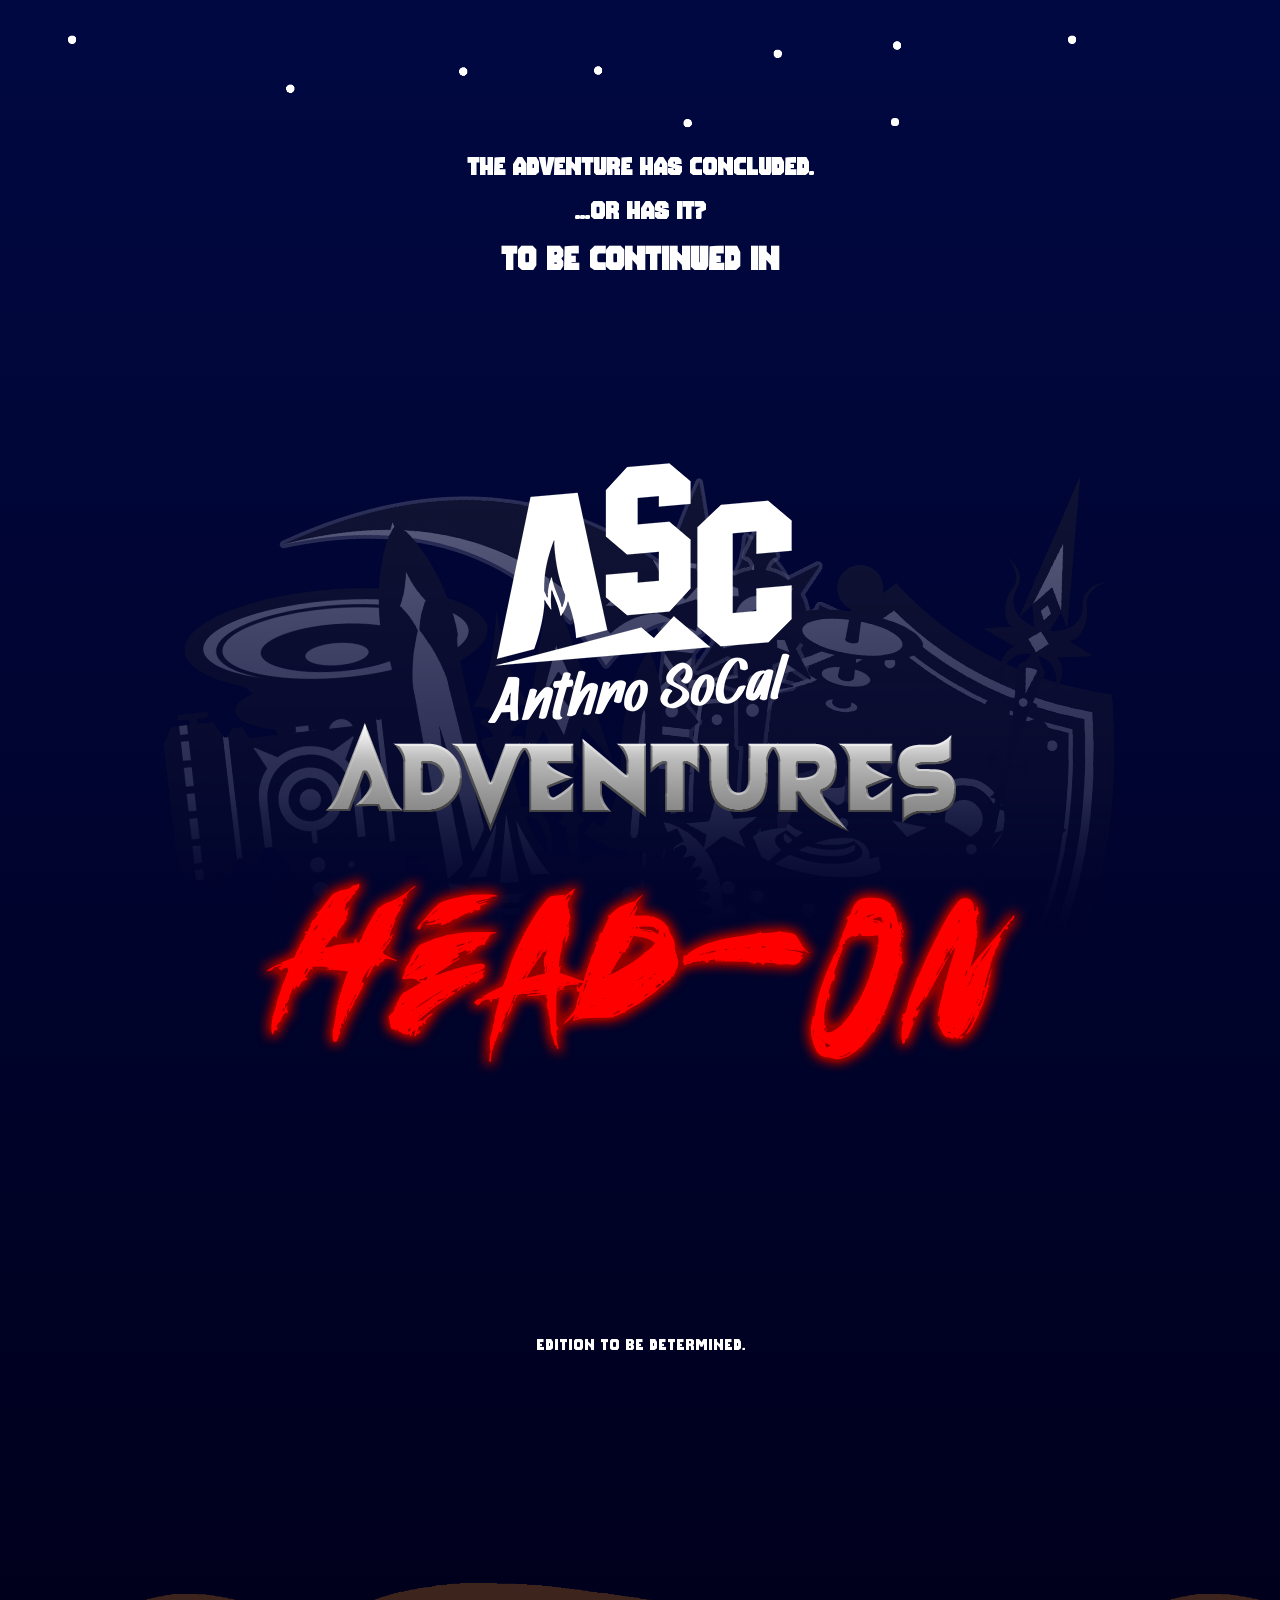
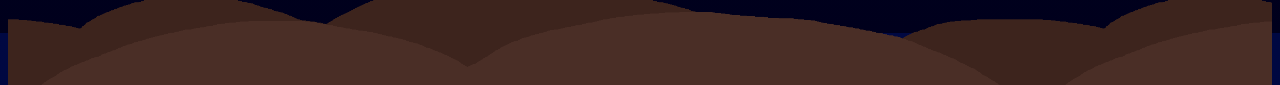
==== index.html @ 1a3e677b "well uh... damn...." ====
<!DOCTYPE html>
<html>
    <head>
        <link rel="stylesheet" href="default.css">
        <title>Coming SOON</title>
    </head>
    <body>
        <header></header>
        <h2>The adventure has concluded.</h2>
        <h2>...Or has it?</h2>
        <h1>TO BE CONTINUED IN</h1>
        <img src="ascadventures3.png"/>
        <p>Edition to be determined.</p>
        <footer></footer>
    </body>
</html>
---- default.css ----
@font-face {
  font-family: "The Bomb Sound";
  src: url(The\ Bomb\ Sound.ttf);
}
p, h1, h2 {
  font-family: "The Bomb Sound";
  text-align: center;
  color: white;
}

img {
  display: block;
  margin: auto;
}

html {
  background: #000842;
  background: linear-gradient(180deg, rgb(0, 8, 66) 0%, rgb(0, 0, 28) 100%);
}

header {
  height: 128px;
  width: auto;
  background-image: url(stars.png);
  background-repeat: repeat-x;
  background-size: 1000px;
}

footer {
  position: relative;
  top: 60px;
  height: 256px;
  margin: auto;
  background-image: url(dunes.png);
  background-repeat: repeat-x;
  background-size: 1024px;
}/*# sourceMappingURL=default.css.map */
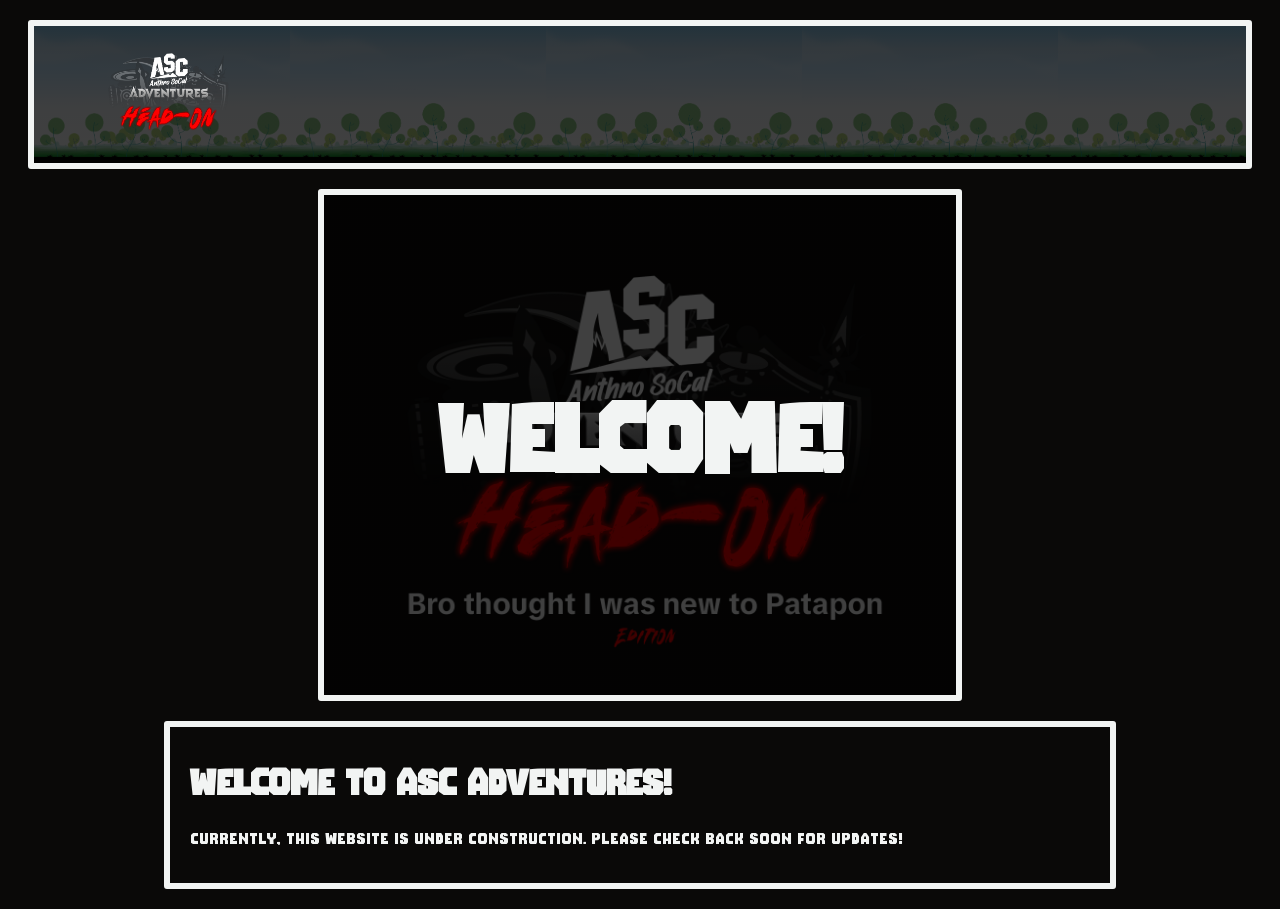
==== commit e81c3744: "hey chat? i think we might be back...." ====
--- a/index.html
+++ b/index.html
@@ -2,15 +2,22 @@
 <html>
     <head>
         <link rel="stylesheet" href="default.css">
-        <title>Coming SOON</title>
+        <title>ASC Adventures: HEAD-ON</title>
     </head>
     <body>
-        <header></header>
-        <h2>The adventure has concluded.</h2>
-        <h2>...Or has it?</h2>
-        <h1>TO BE CONTINUED IN</h1>
-        <img src="ascadventures3.png"/>
-        <p>Edition to be determined.</p>
-        <footer></footer>
+        <nav>
+            <ul>
+                <li class="selected"><img src="ascadventures3cropped.png"></li>
+            </ul>
+        </nav>
+        <main>
+            <div class="intro">
+                <h1>Welcome!</h1>
+            </div>
+            <article>
+                <h2>Welcome to ASC Adventures!</h2>
+                <p>Currently, this website is under construction. Please check back soon for updates!</p>
+            </article>
+        </main>
     </body>
 </html>
--- a/default.css
+++ b/default.css
@@ -2,36 +2,83 @@
   font-family: "The Bomb Sound";
   src: url(The\ Bomb\ Sound.ttf);
 }
-p, h1, h2 {
-  font-family: "The Bomb Sound";
-  text-align: center;
-  color: white;
+@keyframes infiniteScroll {
+  0% {
+    background-position: 100% 0;
+  }
+  100% {
+    background-position: 0 0;
+  }
+}
+html {
+  background-color: #0a0908;
 }
 
-img {
-  display: block;
-  margin: auto;
+nav {
+  background: linear-gradient(rgba(0, 0, 0, 0.75), rgba(0, 0, 0, 0.75)), url(training.png);
+  background-repeat: repeat-x;
+  background-size: contain;
+  animation: infiniteScroll 60s linear infinite;
+  border: 6px #f2f4f3 solid;
+  border-radius: 3px;
+  padding: 10px;
+  margin: 20px;
+}
+nav ul {
+  display: flex;
+  flex-direction: row;
+  justify-content: flex-start;
+  align-items: center;
+  font-family: "The Bomb Sound", sans-serif;
+}
+nav ul li {
+  font-size: 24px;
+  margin: 0 20px;
+  list-style: none;
+  color: #f2f4f3;
+}
+nav ul li img {
+  height: 80px;
 }
 
-html {
-  background: #000842;
-  background: linear-gradient(180deg, rgb(0, 8, 66) 0%, rgb(0, 0, 28) 100%);
+li.selected {
+  color: #36558f;
+  text-decoration: underline;
 }
 
-header {
-  height: 128px;
-  width: auto;
-  background-image: url(stars.png);
-  background-repeat: repeat-x;
-  background-size: 1000px;
+.intro {
+  background: linear-gradient(rgba(0, 0, 0, 0.75), rgba(0, 0, 0, 0.75)), url(ascadventures3.png);
+  background-size: contain;
+  background-repeat: no-repeat;
+  background-position: center;
+  border: 6px #f2f4f3 solid;
+  border-radius: 3px;
+  display: flex;
+  justify-content: center;
+  align-items: center;
+  max-width: 50%;
+  max-height: 1000px;
+  min-height: 500px;
+  margin: 20px auto;
+}
+.intro h1 {
+  font-family: "The Bomb Sound", sans-serif;
+  font-size: 96px;
+  color: #f2f4f3;
+  text-align: center;
+  padding: 20px;
 }
 
-footer {
-  position: relative;
-  top: 60px;
-  height: 256px;
-  margin: auto;
-  background-image: url(dunes.png);
-  background-repeat: repeat-x;
-  background-size: 1024px;
+article {
+  border: 6px #f2f4f3 solid;
+  border-radius: 3px;
+  font-family: "The Bomb Sound", sans-serif;
+  color: #f2f4f3;
+  max-width: 900px;
+  margin: 20px auto;
+  padding: 20px;
+}
+article h2 {
+  font-size: 36px;
+  margin-top: 20px;
 }/*# sourceMappingURL=default.css.map */
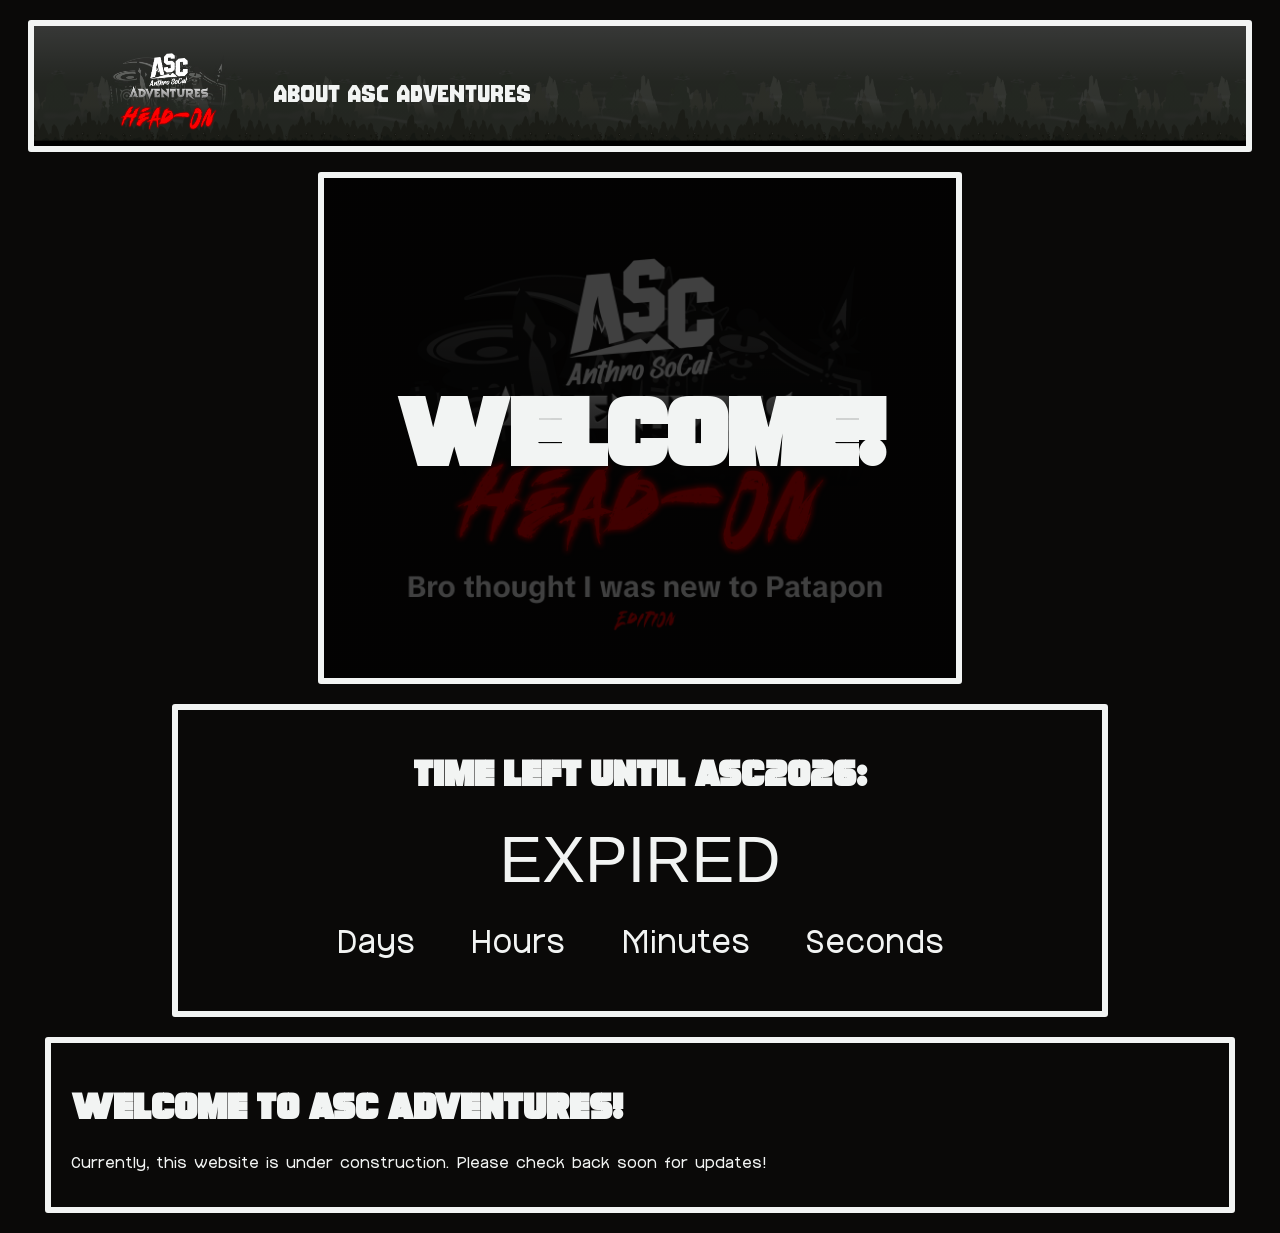
==== commit 0b8a391c: "new javascript stuff (yes ik the timer is scuffed i'll work on that when i get the chance)" ====
--- a/index.html
+++ b/index.html
@@ -5,19 +5,68 @@
         <title>ASC Adventures: HEAD-ON</title>
     </head>
     <body>
-        <nav>
+        <nav id="navbar">
             <ul>
                 <li class="selected"><img src="ascadventures3cropped.png"></li>
+                <li><a href="about.html">About ASC Adventures</a></li>
             </ul>
         </nav>
         <main>
             <div class="intro">
                 <h1>Welcome!</h1>
             </div>
+            <div id="countdown">
+                <h2>Time left until ASC2026:</h2>
+                <div id="timer">
+                    <p id="days">D</p>
+                    <p id="hours">H</p>
+                    <p id="minutes">M</p>
+                    <p id="seconds">S</p>
+                </div>
+                <div id="labels">
+                    <p>Days</p>
+                    <p>Hours</p>
+                    <p>Minutes</p>
+                    <p>Seconds</p>
+                </div>
+            </div>
             <article>
                 <h2>Welcome to ASC Adventures!</h2>
                 <p>Currently, this website is under construction. Please check back soon for updates!</p>
             </article>
         </main>
+        <script src="navbar.js"></script>
+        <script>
+                    // Set the date we're counting down to
+                    var countDownDate = new Date("Sep 19, 2026 10:00:00").getTime();
+
+                    // Update the count down every 1 second
+                    var x = setInterval(function() {
+
+                    // Get today's date and time
+                    var now = new Date().getTime();
+
+                    // Find the distance between now and the count down date
+                    var distance = countDownDate - now;
+
+                    // Time calculations for days, hours, minutes and seconds
+                    var days = Math.floor(distance / (1000 * 60 * 60 * 24));
+                    var hours = Math.floor((distance % (1000 * 60 * 60 * 24)) / (1000 * 60 * 60));
+                    var minutes = Math.floor((distance % (1000 * 60 * 60)) / (1000 * 60));
+                    var seconds = Math.floor((distance % (1000 * 60)) / 1000);
+
+                    // Display the result in the element with id="timer"
+                    document.getElementById("days").innerHTML = days;
+                    document.getElementById("hours").innerHTML = hours;
+                    document.getElementById("minutes").innerHTML = minutes;
+                    document.getElementById("seconds").innerHTML = seconds;
+
+                    // If the count down is finished, write some text
+                    if (distance < 0) {
+                        clearInterval(x);
+                        document.getElementById("timer").innerHTML = "EXPIRED";
+                    }
+                    }, 1000);
+        </script>
     </body>
 </html>
--- a/default.css
+++ b/default.css
@@ -2,7 +2,19 @@
   font-family: "The Bomb Sound";
   src: url(The\ Bomb\ Sound.ttf);
 }
-@keyframes infiniteScroll {
+@font-face {
+  font-family: Bulletproof;
+  src: url(Bulletproof-w1nxx.ttf);
+}
+@font-face {
+  font-family: Radja;
+  src: url(Radja-q2MP5.ttf);
+}
+@font-face {
+  font-family: DS-DIGI;
+  src: url(DS-DIGI.ttf);
+}
+@keyframes scroll-x {
   0% {
     background-position: 100% 0;
   }
@@ -10,35 +22,54 @@
     background-position: 0 0;
   }
 }
+@keyframes scroll-xy {
+  0% {
+    background-position: 0% 0%;
+  }
+  100% {
+    background-position: 100% 100%;
+  }
+}
 html {
   background-color: #0a0908;
 }
 
-nav {
-  background: linear-gradient(rgba(0, 0, 0, 0.75), rgba(0, 0, 0, 0.75)), url(training.png);
+#navbar {
   background-repeat: repeat-x;
   background-size: contain;
-  animation: infiniteScroll 60s linear infinite;
+  animation: scroll-x 60s linear infinite;
   border: 6px #f2f4f3 solid;
   border-radius: 3px;
   padding: 10px;
   margin: 20px;
+  height: 100px;
 }
-nav ul {
+#navbar ul {
   display: flex;
   flex-direction: row;
   justify-content: flex-start;
   align-items: center;
   font-family: "The Bomb Sound", sans-serif;
 }
-nav ul li {
+#navbar ul li {
   font-size: 24px;
   margin: 0 20px;
   list-style: none;
   color: #f2f4f3;
 }
-nav ul li img {
+#navbar ul li img {
   height: 80px;
+  transition: height 0.1s ease;
+}
+#navbar ul li img:hover {
+  height: 90px;
+}
+#navbar ul li a {
+  text-decoration: none;
+  color: #f2f4f3;
+}
+#navbar ul li a:hover {
+  color: #36558f;
 }
 
 li.selected {
@@ -62,8 +93,8 @@
   margin: 20px auto;
 }
 .intro h1 {
-  font-family: "The Bomb Sound", sans-serif;
-  font-size: 96px;
+  font-family: Bulletproof, sans-serif;
+  font-size: 6em;
   color: #f2f4f3;
   text-align: center;
   padding: 20px;
@@ -72,13 +103,52 @@
 article {
   border: 6px #f2f4f3 solid;
   border-radius: 3px;
-  font-family: "The Bomb Sound", sans-serif;
+  font-family: Radja, sans-serif;
   color: #f2f4f3;
-  max-width: 900px;
+  max-width: 90%;
   margin: 20px auto;
   padding: 20px;
 }
 article h2 {
   font-size: 36px;
   margin-top: 20px;
+  font-family: Bulletproof, sans-serif;
+}
+
+#countdown {
+  border: 6px #f2f4f3 solid;
+  border-radius: 3px;
+  font-family: DS-DIGI, sans-serif;
+  color: #f2f4f3;
+  max-width: 70%;
+  margin: 20px auto;
+  padding: 20px;
+}
+#countdown h2 {
+  font-size: 36px;
+  margin-top: 20px;
+  font-family: Bulletproof, sans-serif;
+  text-align: center;
+}
+#countdown #timer {
+  font-size: 4rem;
+  text-align: center;
+  display: flex;
+  justify-content: space-around;
+  align-items: center;
+  max-width: 75%;
+  margin: 0 auto;
+}
+#countdown #timer p {
+  margin: 0;
+}
+#countdown #labels {
+  font-family: Radja, sans-serif;
+  font-size: 2rem;
+  text-align: center;
+  display: flex;
+  justify-content: space-around;
+  align-items: center;
+  max-width: 75%;
+  margin: 0 auto;
 }/*# sourceMappingURL=default.css.map */
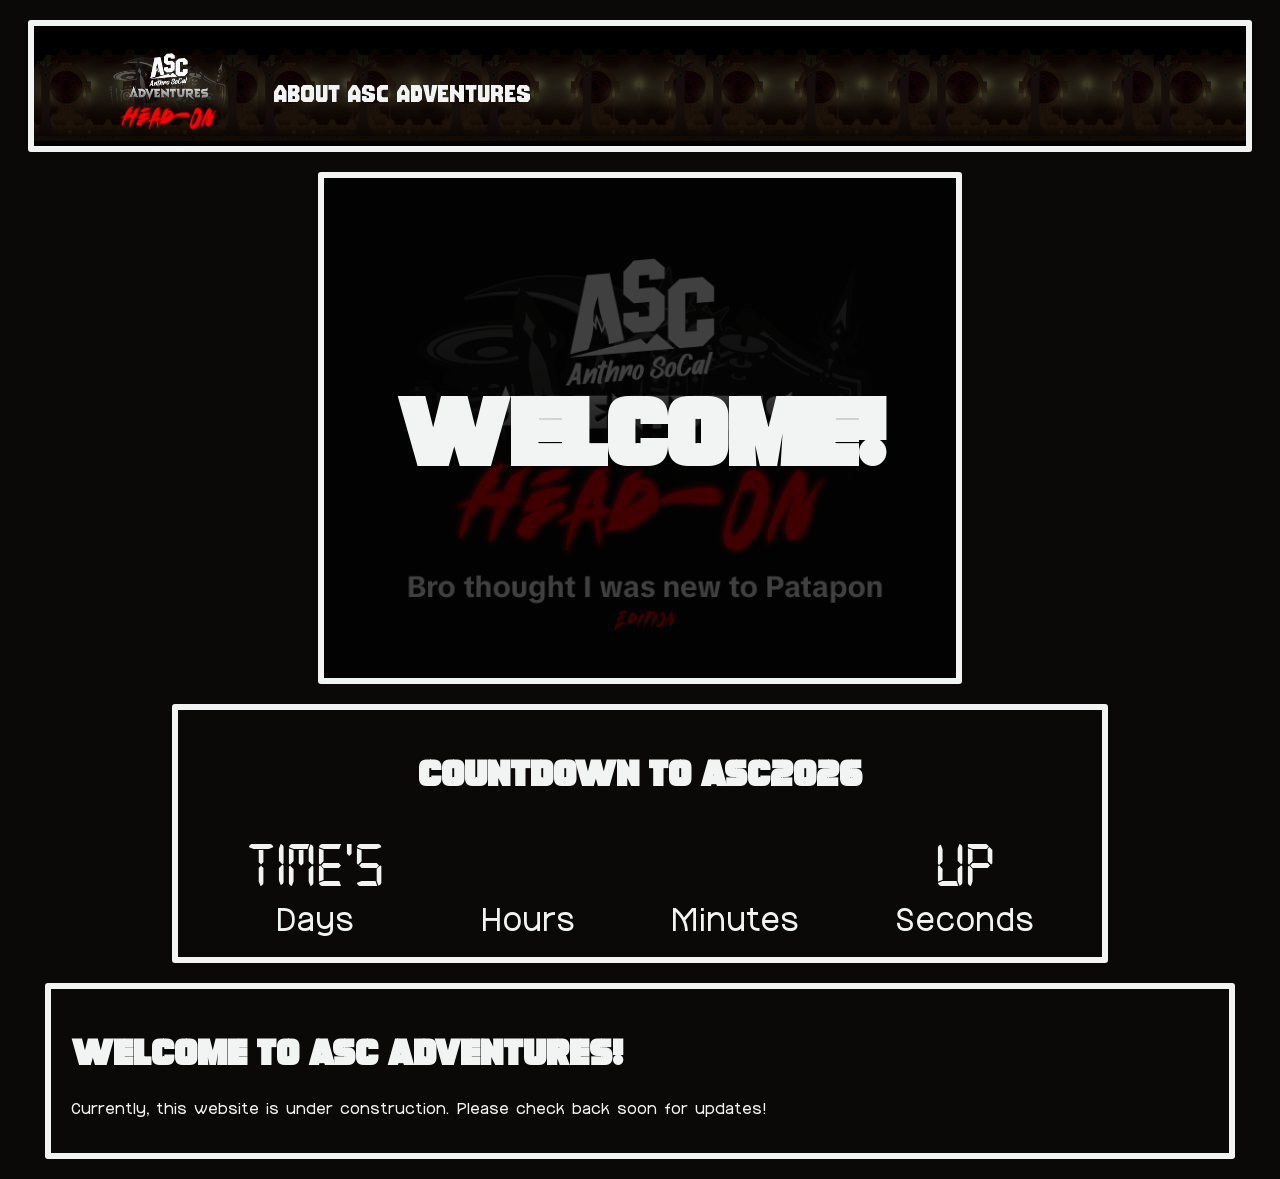
==== commit e31e2655: "reorganized the fonts and fixed the weird countdown" ====
--- a/index.html
+++ b/index.html
@@ -15,19 +15,17 @@
             <div class="intro">
                 <h1>Welcome!</h1>
             </div>
-            <div id="countdown">
-                <h2>Time left until ASC2026:</h2>
-                <div id="timer">
-                    <p id="days">D</p>
-                    <p id="hours">H</p>
-                    <p id="minutes">M</p>
-                    <p id="seconds">S</p>
-                </div>
-                <div id="labels">
-                    <p>Days</p>
-                    <p>Hours</p>
-                    <p>Minutes</p>
-                    <p>Seconds</p>
+            <div id="countdowncontainer">
+                <h2>Countdown to ASC2026</h2>
+                <div id="countdown">
+                    <p id="days" class="cdnumbers">D</p>
+                    <p id="hours" class="cdnumbers">H</p>
+                    <p id="minutes" class="cdnumbers">M</p>
+                    <p id="seconds" class="cdnumbers">S</p>
+                    <p class="cdlabels">Days</p>
+                    <p class="cdlabels">Hours</p>
+                    <p class="cdlabels">Minutes</p>
+                    <p class="cdlabels">Seconds</p>
                 </div>
             </div>
             <article>
@@ -64,7 +62,10 @@
                     // If the count down is finished, write some text
                     if (distance < 0) {
                         clearInterval(x);
-                        document.getElementById("timer").innerHTML = "EXPIRED";
+                        document.getElementById("days").innerHTML = "TIME'S";
+                        document.getElementById("hours").innerHTML = "";
+                        document.getElementById("minutes").innerHTML = "";
+                        document.getElementById("seconds").innerHTML = "UP";
                     }
                     }, 1000);
         </script>
--- a/default.css
+++ b/default.css
@@ -1,18 +1,18 @@
 @font-face {
   font-family: "The Bomb Sound";
-  src: url(The\ Bomb\ Sound.ttf);
+  src: url(fonts/The\ Bomb\ Sound.ttf);
 }
 @font-face {
   font-family: Bulletproof;
-  src: url(Bulletproof-w1nxx.ttf);
+  src: url(fonts/Bulletproof-w1nxx.ttf);
 }
 @font-face {
   font-family: Radja;
-  src: url(Radja-q2MP5.ttf);
+  src: url(fonts/Radja-q2MP5.ttf);
 }
 @font-face {
-  font-family: DS-DIGI;
-  src: url(DS-DIGI.ttf);
+  font-family: "Digital 7";
+  src: url(fonts/digital-7.ttf);
 }
 @keyframes scroll-x {
   0% {
@@ -115,40 +115,45 @@
   font-family: Bulletproof, sans-serif;
 }
 
-#countdown {
+#countdowncontainer {
   border: 6px #f2f4f3 solid;
   border-radius: 3px;
-  font-family: DS-DIGI, sans-serif;
   color: #f2f4f3;
   max-width: 70%;
-  margin: 20px auto;
+  margin: auto;
   padding: 20px;
 }
-#countdown h2 {
+#countdowncontainer h2 {
+  font-size: 36px;
+  margin-top: 20px;
+  text-align: center;
+  font-family: Bulletproof, sans-serif;
+}
+#countdowncontainer #countdown {
+  display: grid;
+  grid-template-columns: auto auto auto auto;
+  grid-template-rows: auto auto;
+}
+#countdowncontainer #countdown h2 {
   font-size: 36px;
   margin-top: 20px;
   font-family: Bulletproof, sans-serif;
   text-align: center;
 }
-#countdown #timer {
+#countdowncontainer #countdown .cdnumbers {
   font-size: 4rem;
   text-align: center;
-  display: flex;
-  justify-content: space-around;
-  align-items: center;
   max-width: 75%;
-  margin: 0 auto;
+  margin: 10px auto;
+  font-family: "Digital 7", sans-serif;
 }
-#countdown #timer p {
+#countdowncontainer #countdown .cdnumbers p {
   margin: 0;
 }
-#countdown #labels {
+#countdowncontainer #countdown .cdlabels {
   font-family: Radja, sans-serif;
   font-size: 2rem;
   text-align: center;
-  display: flex;
-  justify-content: space-around;
-  align-items: center;
   max-width: 75%;
   margin: 0 auto;
 }/*# sourceMappingURL=default.css.map */
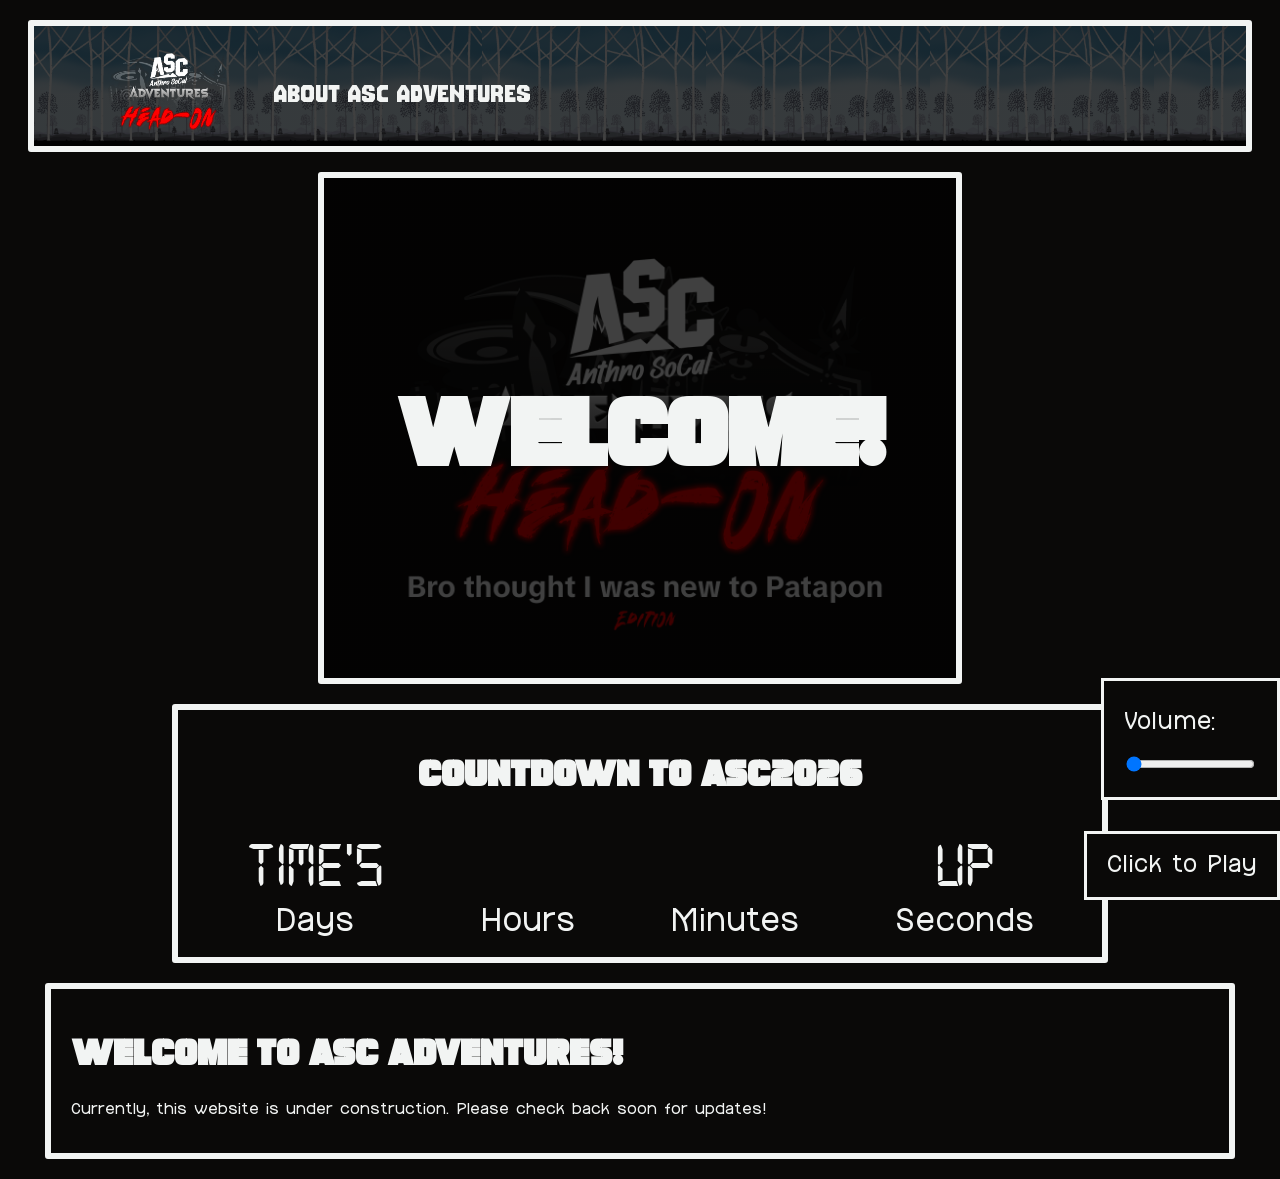
==== commit bf975111: "added a very basic audio system (muy fuego)" ====
--- a/index.html
+++ b/index.html
@@ -33,7 +33,8 @@
                 <p>Currently, this website is under construction. Please check back soon for updates!</p>
             </article>
         </main>
-        <script src="navbar.js"></script>
+        <script src="scripts/navbar.js"></script>
+        <script src="scripts/musicstuff.js"></script>
         <script>
                     // Set the date we're counting down to
                     var countDownDate = new Date("Sep 19, 2026 10:00:00").getTime();
--- a/default.css
+++ b/default.css
@@ -156,4 +156,32 @@
   text-align: center;
   max-width: 75%;
   margin: 0 auto;
+}
+
+#mute-button {
+  position: fixed;
+  bottom: 0;
+  right: 0;
+  border: 3px #f2f4f3 solid;
+  background-color: #0a0908;
+  color: #f2f4f3;
+  font-family: Radja, sans-serif;
+  padding: 20px;
+  font-size: 1.5em;
+}
+
+#volume-container {
+  position: fixed;
+  bottom: 100px;
+  right: 0;
+  border: 3px #f2f4f3 solid;
+  background-color: #0a0908;
+  color: #f2f4f3;
+  font-family: Radja, sans-serif;
+  padding: 20px;
+  font-size: 1.5em;
+}
+#volume-container p {
+  margin-top: 10px;
+  margin-bottom: 20px;
 }/*# sourceMappingURL=default.css.map */
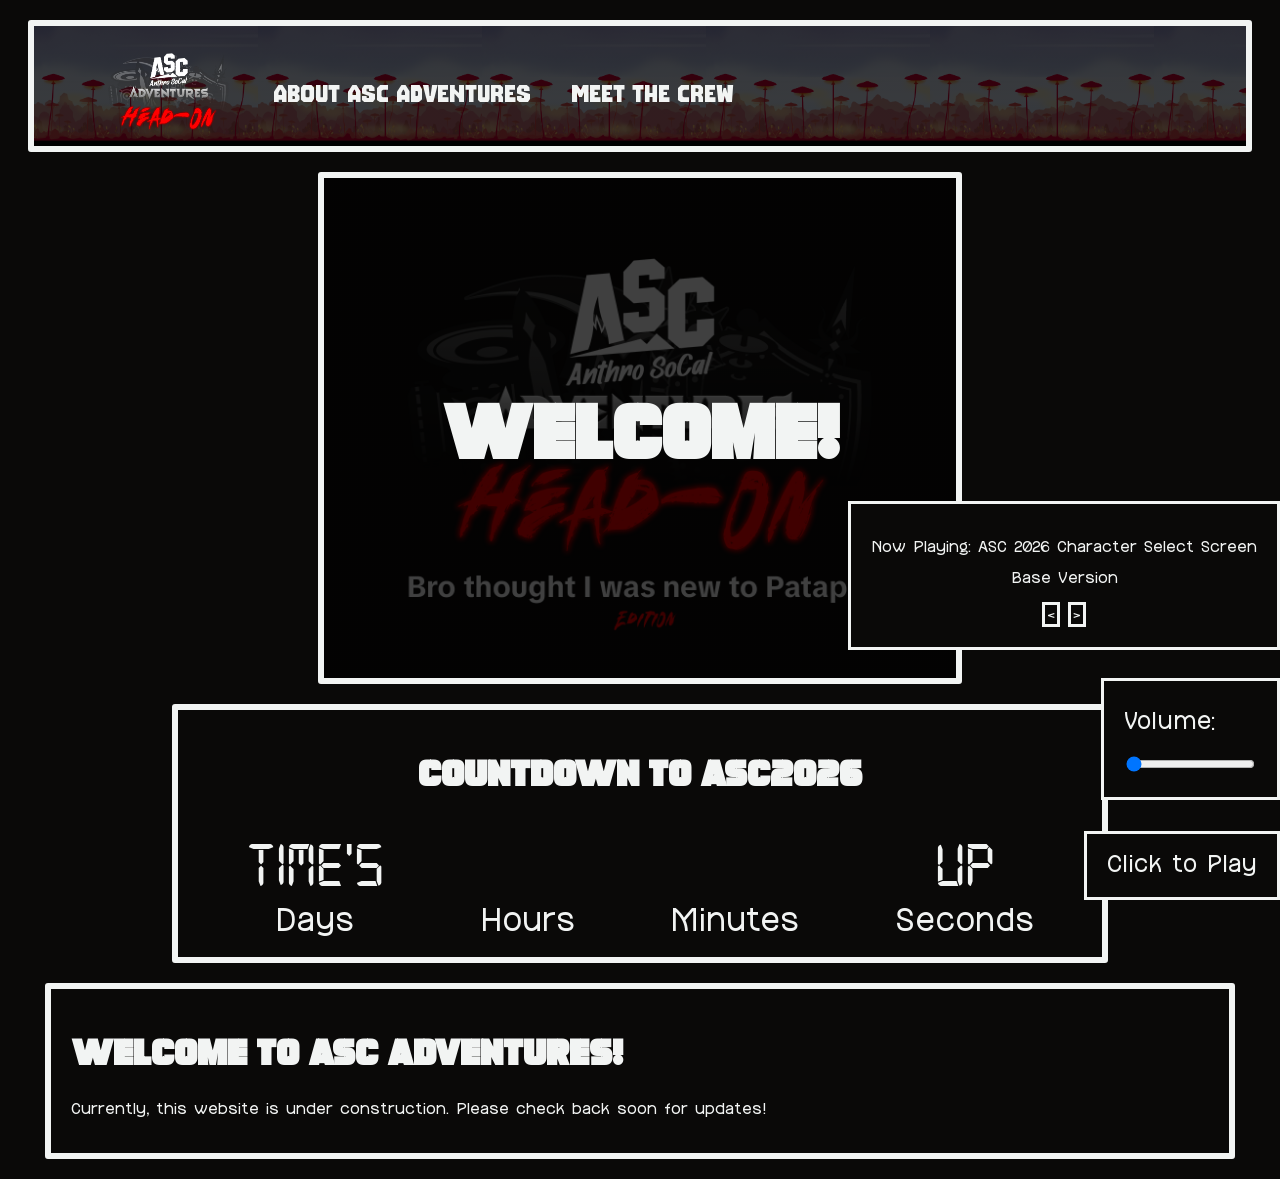
==== commit 8ccaebe8: "did a whole lot tbh (character select page, new track selector for the music player, (mostly) respon" ====
--- a/index.html
+++ b/index.html
@@ -3,12 +3,15 @@
     <head>
         <link rel="stylesheet" href="default.css">
         <title>ASC Adventures: HEAD-ON</title>
+        <script src="scripts/navbar.js" defer></script>
+        <script src="scripts/musicstuff.js" defer></script>
     </head>
     <body>
         <nav id="navbar">
             <ul>
                 <li class="selected"><img src="ascadventures3cropped.png"></li>
                 <li><a href="about.html">About ASC Adventures</a></li>
+                <li><a href="crew.html">Meet the Crew</a></li>
             </ul>
         </nav>
         <main>
@@ -33,8 +36,6 @@
                 <p>Currently, this website is under construction. Please check back soon for updates!</p>
             </article>
         </main>
-        <script src="scripts/navbar.js"></script>
-        <script src="scripts/musicstuff.js"></script>
         <script>
                     // Set the date we're counting down to
                     var countDownDate = new Date("Sep 19, 2026 10:00:00").getTime();
--- a/default.css
+++ b/default.css
@@ -94,7 +94,7 @@
 }
 .intro h1 {
   font-family: Bulletproof, sans-serif;
-  font-size: 6em;
+  font-size: 6vw;
   color: #f2f4f3;
   text-align: center;
   padding: 20px;
@@ -158,6 +158,60 @@
   margin: 0 auto;
 }
 
+#characterselect {
+  display: flex;
+  height: 1000px;
+}
+
+#characterarea {
+  display: flex;
+  align-items: center;
+  flex: 1 1 50%;
+}
+#characterarea img {
+  width: 100%;
+  height: auto;
+  filter: drop-shadow(0 0 0.75rem #ffffff);
+}
+#characterarea article {
+  border: 0;
+  margin: 0;
+  text-align: center;
+  font-size: 1vw;
+  flex-basis: 50%;
+}
+#characterarea article h2 {
+  font-size: 3vw;
+}
+
+@media screen and (max-width: 1000px) {
+  #characterarea {
+    flex-direction: column;
+  }
+  #characterarea article {
+    font-size: 2vw;
+  }
+}
+#charactericons {
+  flex: 1 1 50%;
+  display: grid;
+  grid-template-columns: 1fr 1fr 1fr;
+  grid-auto-rows: 100px;
+  row-gap: 10%;
+}
+
+.charimg {
+  max-width: 66%;
+  height: auto;
+  border: #f2f4f3 6px solid;
+}
+.charimg:hover {
+  transform: scale(1.1);
+}
+.charimg:active {
+  transform: scale(0.9);
+}
+
 #mute-button {
   position: fixed;
   bottom: 0;
@@ -184,4 +238,27 @@
 #volume-container p {
   margin-top: 10px;
   margin-bottom: 20px;
+}
+
+#track-selector {
+  position: fixed;
+  bottom: 250px;
+  right: 0;
+  border: 3px #f2f4f3 solid;
+  background-color: #0a0908;
+  color: #f2f4f3;
+  font-family: Radja, sans-serif;
+  padding: 20px;
+  font-size: 1em;
+  text-align: center;
+}
+#track-selector button {
+  border: 3px #f2f4f3 solid;
+  background-color: #0a0908;
+  color: #f2f4f3;
+  font-family: Radja, sans-serif;
+  padding: 2px;
+  margin: 0 4px;
+  font-size: 1em;
+  text-align: center;
 }/*# sourceMappingURL=default.css.map */
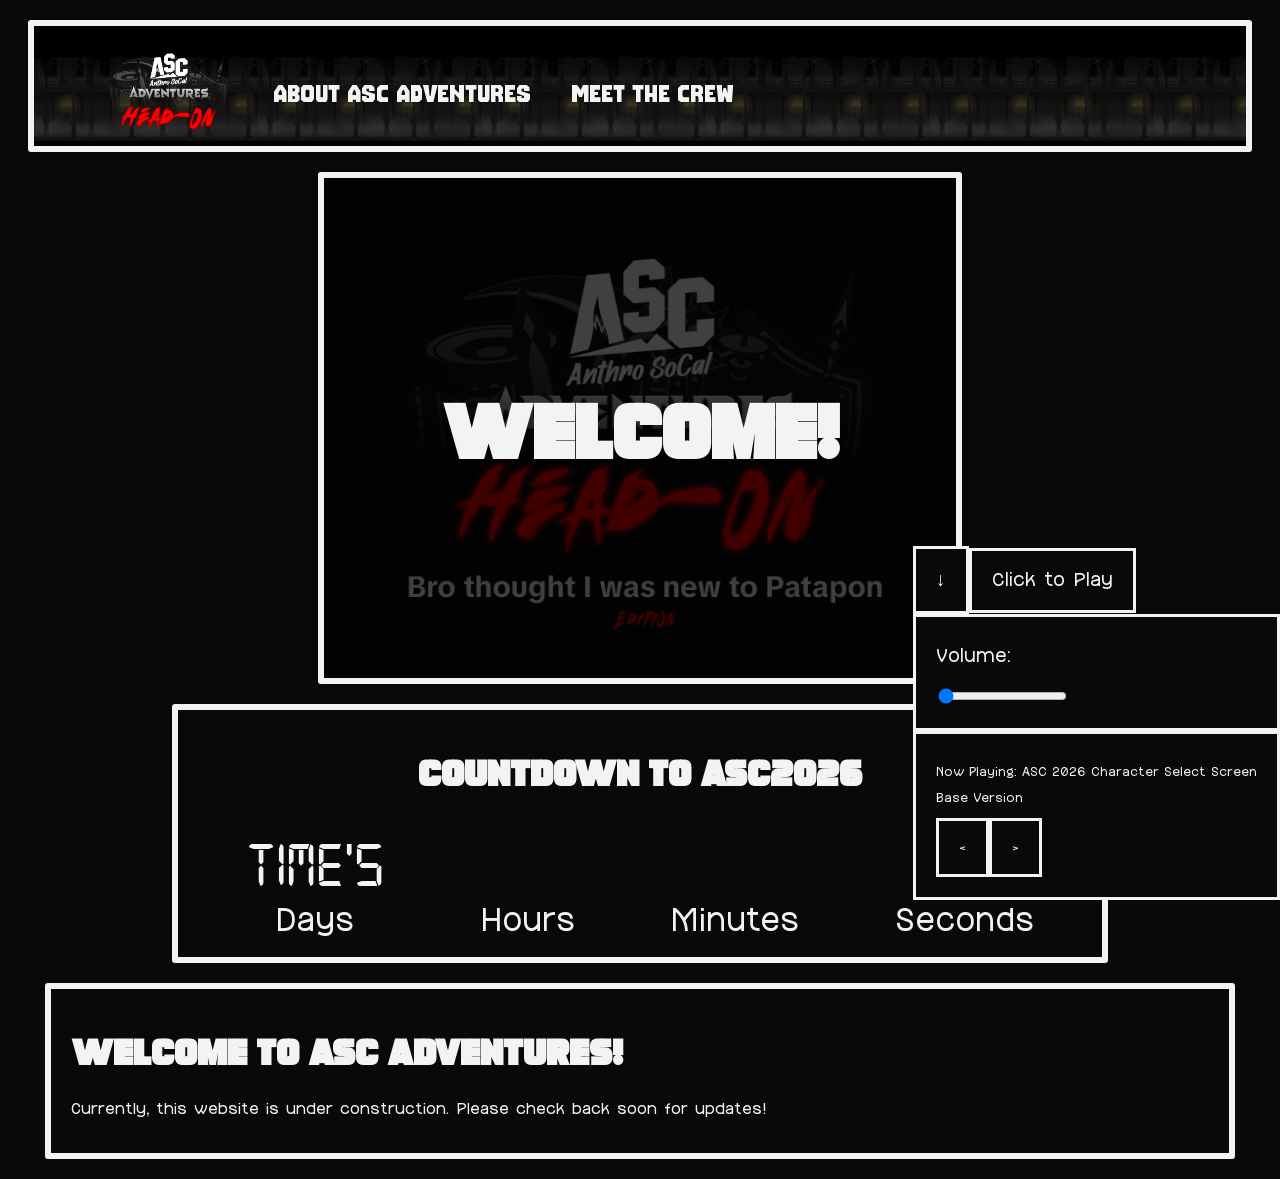
==== commit a066fff9: "forgot to add the meta tag, whoops" ====
--- a/index.html
+++ b/index.html
@@ -5,6 +5,7 @@
         <title>ASC Adventures: HEAD-ON</title>
         <script src="scripts/navbar.js" defer></script>
         <script src="scripts/musicstuff.js" defer></script>
+        <meta name="viewport" content="width=device-width, initial-scale=1.0">
     </head>
     <body>
         <nav id="navbar">
--- a/default.css
+++ b/default.css
@@ -43,6 +43,8 @@
   padding: 10px;
   margin: 20px;
   height: 100px;
+  overflow-x: auto;
+  white-space: nowrap;
 }
 #navbar ul {
   display: flex;
@@ -58,11 +60,11 @@
   color: #f2f4f3;
 }
 #navbar ul li img {
-  height: 80px;
-  transition: height 0.1s ease;
+  max-height: 80px;
+  transition: max-height 0.1s ease;
 }
 #navbar ul li img:hover {
-  height: 90px;
+  max-height: 90px;
 }
 #navbar ul li a {
   text-decoration: none;
@@ -160,13 +162,13 @@
 
 #characterselect {
   display: flex;
-  height: 1000px;
+  height: 25%;
 }
 
 #characterarea {
   display: flex;
   align-items: center;
-  flex: 1 1 50%;
+  flex: 2 1 25%;
 }
 #characterarea img {
   width: 100%;
@@ -184,19 +186,11 @@
   font-size: 3vw;
 }
 
-@media screen and (max-width: 1000px) {
-  #characterarea {
-    flex-direction: column;
-  }
-  #characterarea article {
-    font-size: 2vw;
-  }
-}
 #charactericons {
-  flex: 1 1 50%;
+  flex: 1 1 25%;
   display: grid;
   grid-template-columns: 1fr 1fr 1fr;
-  grid-auto-rows: 100px;
+  grid-auto-rows: 10%;
   row-gap: 10%;
 }
 
@@ -213,52 +207,127 @@
 }
 
 #mute-button {
+  border: 3px #f2f4f3 solid;
+  background-color: #0a0908;
+  color: #f2f4f3;
+  font-family: Radja, sans-serif;
+  padding: 20px;
+  font-size: 1em;
+  font-size: 1.5vw;
+}
+
+#hide-button {
+  border: 3px #f2f4f3 solid;
+  background-color: #0a0908;
+  color: #f2f4f3;
+  font-family: Radja, sans-serif;
+  padding: 20px;
+  font-size: 1em;
+  font-size: 1.5vw;
+}
+
+#volume-container {
+  border: 3px #f2f4f3 solid;
+  background-color: #0a0908;
+  color: #f2f4f3;
+  font-family: Radja, sans-serif;
+  padding: 20px;
+  font-size: 1em;
+  font-size: 1.5vw;
+}
+#volume-container p {
+  margin-top: 10px;
+  margin-bottom: 20px;
+}
+
+#track-selector {
+  border: 3px #f2f4f3 solid;
+  background-color: #0a0908;
+  color: #f2f4f3;
+  font-family: Radja, sans-serif;
+  padding: 20px;
+  font-size: 1em;
+  font-size: 1vw;
+}
+#track-selector button {
+  border: 3px #f2f4f3 solid;
+  background-color: #0a0908;
+  color: #f2f4f3;
+  font-family: Radja, sans-serif;
+  padding: 20px;
+  font-size: 1em;
+  text-align: center;
+}
+
+#music-container {
   position: fixed;
   bottom: 0;
   right: 0;
-  border: 3px #f2f4f3 solid;
-  background-color: #0a0908;
-  color: #f2f4f3;
-  font-family: Radja, sans-serif;
-  padding: 20px;
-  font-size: 1.5em;
-}
-
-#volume-container {
-  position: fixed;
-  bottom: 100px;
-  right: 0;
-  border: 3px #f2f4f3 solid;
-  background-color: #0a0908;
-  color: #f2f4f3;
-  font-family: Radja, sans-serif;
-  padding: 20px;
-  font-size: 1.5em;
-}
-#volume-container p {
-  margin-top: 10px;
-  margin-bottom: 20px;
-}
-
-#track-selector {
-  position: fixed;
-  bottom: 250px;
-  right: 0;
-  border: 3px #f2f4f3 solid;
-  background-color: #0a0908;
-  color: #f2f4f3;
-  font-family: Radja, sans-serif;
-  padding: 20px;
-  font-size: 1em;
-  text-align: center;
-}
-#track-selector button {
-  border: 3px #f2f4f3 solid;
-  background-color: #0a0908;
-  color: #f2f4f3;
-  font-family: Radja, sans-serif;
-  padding: 2px;
-  margin: 0 4px;
-  font-size: 1em;
-  text-align: center;
+}
+
+@media screen and (max-width: 768px) {
+  .intro {
+    max-width: 90%;
+  }
+  .intro h1 {
+    font-size: 10vw;
+  }
+  #navbar {
+    padding: 0;
+  }
+  #navbar ul li {
+    margin: 0 20px;
+  }
+  #navbar ul li img {
+    max-height: 40px;
+  }
+  #navbar ul li img:hover {
+    max-height: 50px;
+  }
+  #countdowncontainer #countdown {
+    grid-template-columns: auto auto auto auto;
+    grid-template-rows: auto auto;
+  }
+  #countdowncontainer #countdown .cdlabels {
+    font-size: 3vw;
+  }
+  #countdowncontainer #countdown .cdnumbers {
+    font-size: 10vw;
+  }
+  #characterarea {
+    flex-direction: column;
+  }
+  #characterarea article {
+    font-size: 2vw;
+  }
+  #charactericons {
+    grid-template-columns: 1fr 1fr;
+    row-gap: 5%;
+  }
+  #charactericons .charimg {
+    border-width: 4px;
+  }
+  #music-container {
+    display: flex;
+    justify-content: space-around;
+    align-items: flex-end;
+    width: 100%;
+    height: auto;
+  }
+  #volume-container {
+    padding: 0 10px;
+    font-size: 4vw;
+  }
+  #track-selector {
+    font-size: 2.5vw;
+    padding: 4px;
+  }
+  #mute-button {
+    font-size: 4vw;
+    padding: 4px;
+  }
+  #hide-button {
+    font-size: 4vw;
+    padding: 20px;
+  }
 }/*# sourceMappingURL=default.css.map */
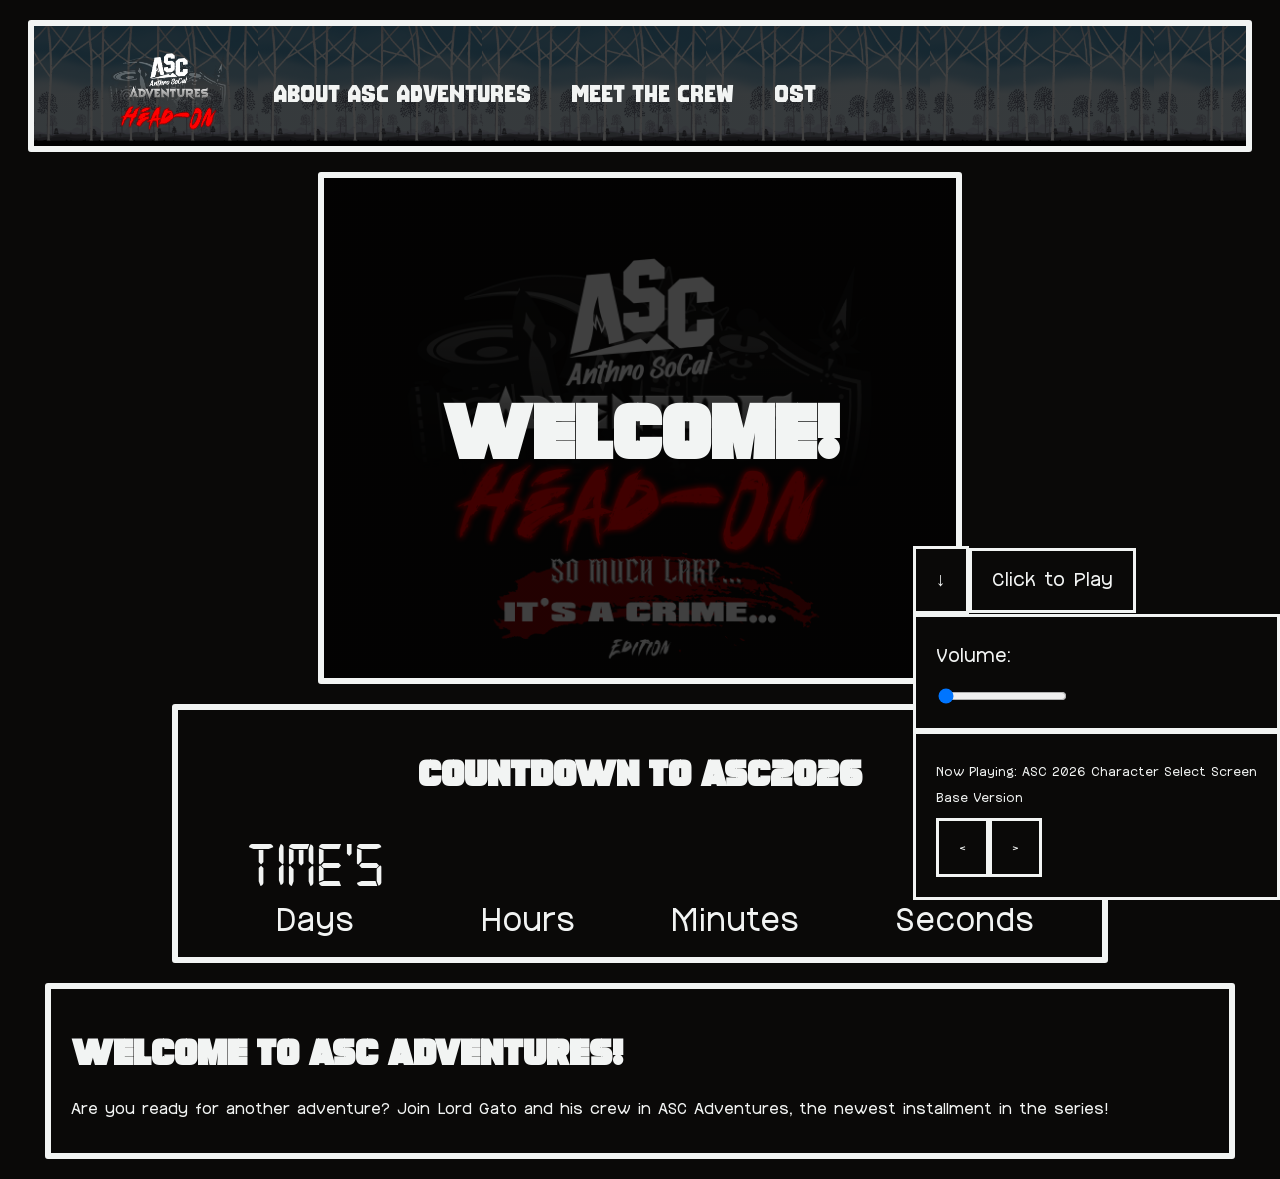
==== commit 2e93c601: "bit of a while eh? anyways new music page enjoyyyy" ====
--- a/index.html
+++ b/index.html
@@ -13,6 +13,7 @@
                 <li class="selected"><img src="ascadventures3cropped.png"></li>
                 <li><a href="about.html">About ASC Adventures</a></li>
                 <li><a href="crew.html">Meet the Crew</a></li>
+                <li><a href="ost.html">OST</a></li>
             </ul>
         </nav>
         <main>
@@ -34,7 +35,7 @@
             </div>
             <article>
                 <h2>Welcome to ASC Adventures!</h2>
-                <p>Currently, this website is under construction. Please check back soon for updates!</p>
+                <p>Are you ready for another adventure? Join Lord Gato and his crew in ASC Adventures, the newest installment in the series!</p>
             </article>
         </main>
         <script>
--- a/default.css
+++ b/default.css
@@ -71,7 +71,7 @@
   color: #f2f4f3;
 }
 #navbar ul li a:hover {
-  color: #36558f;
+  color: #d62839;
 }
 
 li.selected {
@@ -164,6 +164,33 @@
   display: flex;
   height: 25%;
 }
+#characterselect img {
+  filter: drop-shadow(0 0 0.25rem #ffffff);
+}
+#characterselect #lordgato {
+  filter: drop-shadow(0 0 0.25rem #0055ff);
+}
+#characterselect #cherry {
+  filter: drop-shadow(0 0 0.25rem #606265);
+}
+#characterselect #podsfi {
+  filter: drop-shadow(0 0 0.25rem #A3A13D);
+}
+#characterselect #clueless {
+  filter: drop-shadow(0 0 0.25rem #E28029);
+}
+#characterselect #spinny {
+  filter: drop-shadow(0 0 0.25rem #8FAEC6);
+}
+#characterselect #elaine {
+  filter: drop-shadow(0 0 0.25rem #BE251A);
+}
+#characterselect #camel {
+  filter: drop-shadow(0 0 0.25rem #A4A491);
+}
+#characterselect #feesh {
+  filter: drop-shadow(0 0 0.25rem #fff);
+}
 
 #characterarea {
   display: flex;
@@ -265,6 +292,140 @@
   right: 0;
 }
 
+#poster-container {
+  display: flex;
+  justify-content: center;
+  align-items: center;
+}
+
+.change-ost {
+  border: 3px #f2f4f3 solid;
+  background-color: #0a0908;
+  color: #f2f4f3;
+  font-family: Radja, sans-serif;
+  padding: 20px;
+  font-size: 1em;
+  font-size: 2vw;
+  padding: 20px;
+  margin: 20px;
+}
+
+#poster {
+  border: #f2f4f3 6px solid;
+  background-color: #f2f4f3;
+  width: 75%;
+  margin: 20px auto;
+}
+#poster h2 {
+  color: #0a0908;
+  font-family: serif;
+  text-align: center;
+  font-size: min(5vw, 96px);
+  margin: 20px auto;
+}
+#poster p {
+  color: #0a0908;
+  font-family: serif;
+  text-align: center;
+  font-size: min(2.5vw, 48px);
+  margin: 20px auto;
+}
+#poster #roster {
+  display: grid;
+  grid-template-columns: 1fr 1fr 1fr;
+  grid-template-rows: max-content 1fr;
+  grid-template-areas: "opponent vs player" "support1 . support2";
+  place-items: center;
+}
+#poster #roster img {
+  max-width: min(100%, 400px);
+  height: auto;
+  margin: 10px;
+}
+#poster #roster p {
+  font-family: serif;
+  font-size: min(3vw, 48px);
+}
+#poster #roster #support1 {
+  grid-area: support1;
+  display: grid;
+  grid-template-columns: 1fr 1fr 1fr;
+}
+#poster #roster #support1 img {
+  max-width: min(100%, 200px);
+  height: auto;
+  margin: 10px;
+}
+#poster #roster #support2 {
+  grid-area: support2;
+  display: grid;
+  grid-template-columns: 1fr 1fr 1fr;
+}
+#poster #roster #support2 img {
+  max-width: min(100%, 200px);
+  height: auto;
+  margin: 10px;
+}
+
+.centered {
+  display: flex;
+  justify-content: center;
+  align-items: center;
+}
+
+#boombox {
+  position: relative;
+  display: inline-block;
+  width: 100%;
+  max-width: 750px;
+  text-align: center;
+  margin: 20px auto;
+}
+#boombox img {
+  display: block;
+  max-width: min(100%, 750px);
+  height: auto;
+  margin: 20px auto;
+  box-shadow: 0 20px 5px -5px rgba(255, 255, 255, 0.5);
+}
+
+.implicit {
+  position: absolute;
+  font-size: 15px;
+  color: #0a0908;
+  opacity: 0.5;
+}
+
+#play {
+  top: 55%;
+  left: 59.5%;
+  transform: rotate(-10deg);
+}
+
+#pause {
+  font-size: 10px;
+  top: 56.5%;
+  left: 54.75%;
+  transform: rotate(-10deg);
+}
+
+#seek-bar {
+  position: absolute;
+  top: 75%;
+  left: 33%;
+  width: 33%;
+}
+
+#track-number {
+  font-family: "Digital 7", sans-serif;
+  position: absolute;
+  top: 37%;
+  left: 47.5%;
+  text-align: center;
+  font-size: 48px;
+  color: #0a0908;
+}
+
 @media screen and (max-width: 768px) {
   .intro {
     max-width: 90%;
@@ -274,6 +435,7 @@
   }
   #navbar {
     padding: 0;
+    animation: scroll-x 30s linear infinite;
   }
   #navbar ul li {
     margin: 0 20px;
